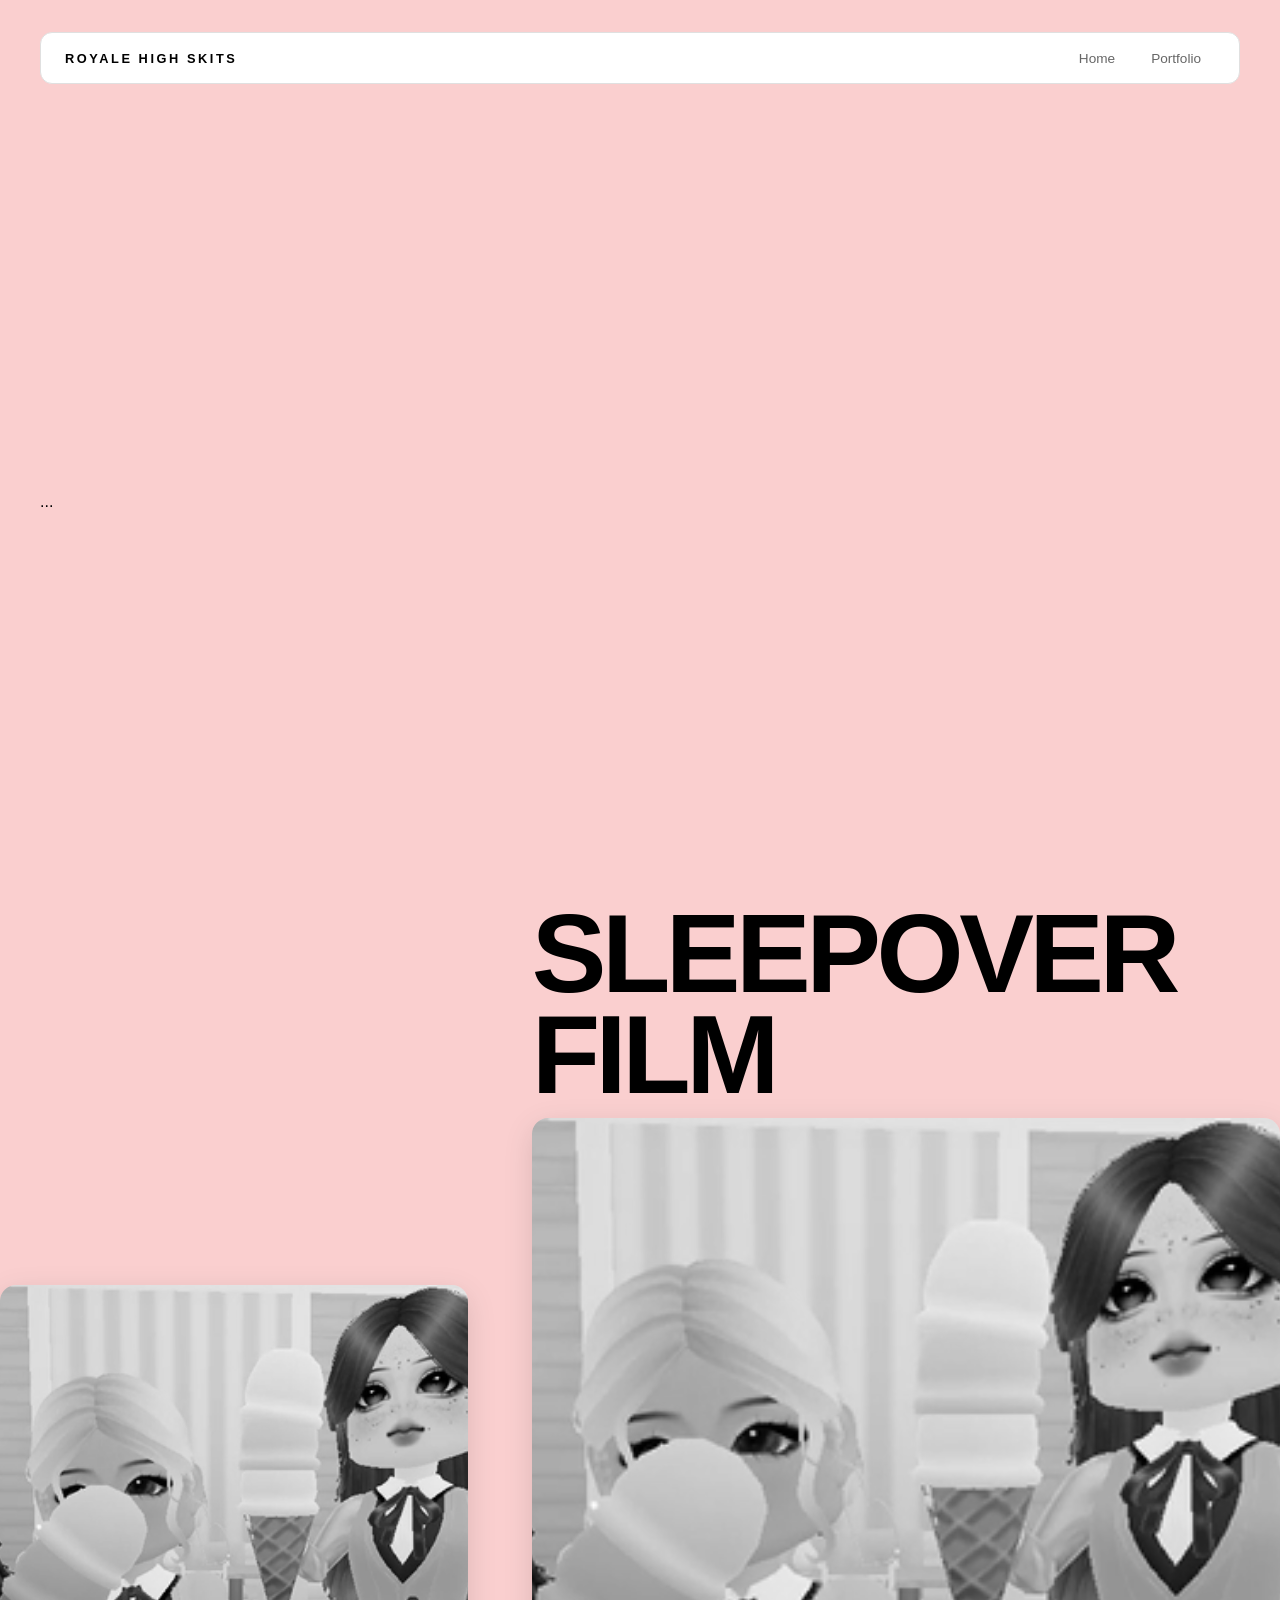
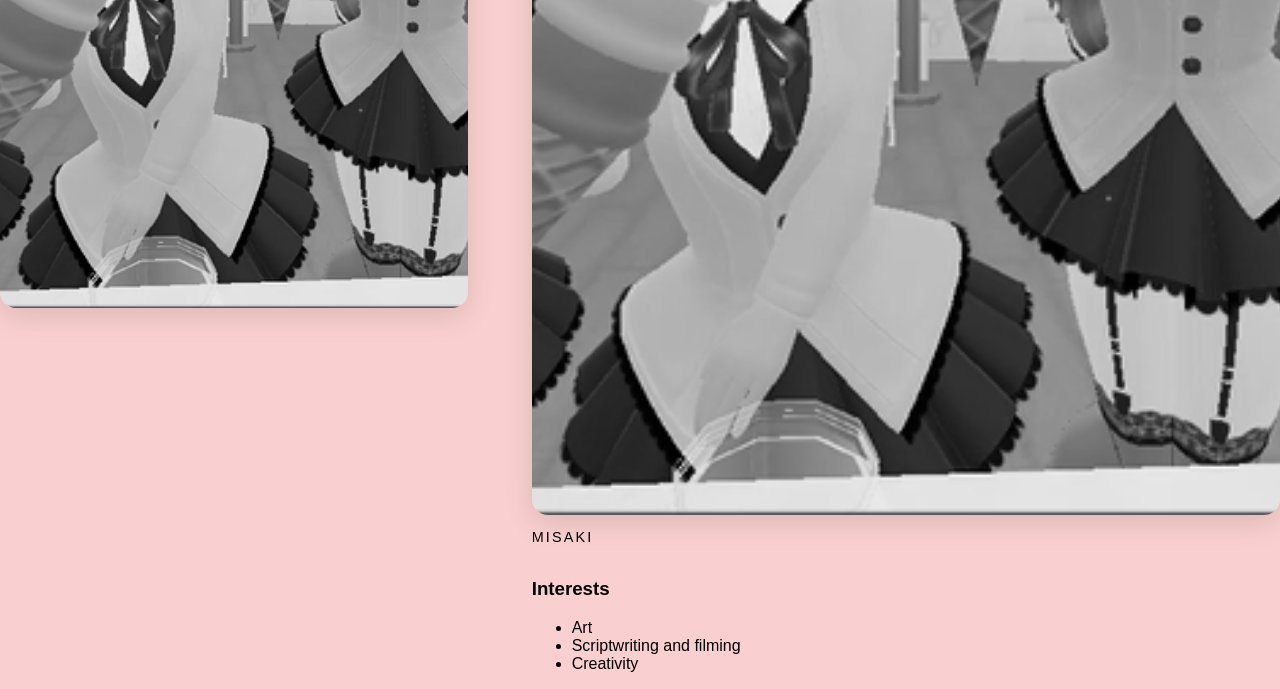
==== portfolio.html @ 2de8fe82 "Finished first website" ====
<!DOCTYPE html>
<html>

<head>
  <title> Royale High Skits</title>
  <link rel="stylesheet" href="style.css">
</head>

<body>
  <!-- All content goes here -->
  <div id="all-contents">
    <nav>
    <h1>Royale High Skits</h1>
    <ul id="nav-ul">
      <li class="nav-li"><a href="index.html">Home</a></li>
      <li class="nav-li"><a href="portfolio.html">Portfolio</a></li>
    </ul>
  </nav>

  <main>
    ...
  </main>
</div>


    <main>
      <div class="sidebar">
        <img src="RH.png" class="sidebar-img">
      </div>

      <div class="content">
        <h2> Sleepover film</h2>
        <div class="sidebar">
        <img src="RH.png" class="sidebar-img">
      </div>
        <p>Misaki</p>
        <div id="Shots and scene">
          <h3>Interests</h3>
          <ul>
            <li>Art</li>
            <li>Scriptwriting and filming</li>
            <li>Creativity</li>
          </ul>
        </div>
      </div>
    </main>
  </div>
</body>

</html>
---- style.css ----
* {
    box-sizing: border-box;
}

body {
    margin: 0;
    background: #facfcf;
    color: #000000;
    font-family: "Helvetica Neue", Arial, sans-serif;
}

#all-contents {
    max-width: 1500px;
    min-height: 100vh;
    margin: 0 auto;
    padding: 32px 40px;
}

main {
    display: grid;
    grid-template-columns: minmax(220px, 1fr) minmax(420px, 1.6fr);
    align-items: center;
    min-height: calc(100vh - 160px);
    gap: clamp(32px, 5vw, 80px);
}

.sidebar {
    width: 100%;
}

.content {
    display: flex;
    flex-direction: column;
    align-items: flex-start;
    gap: 12px;
}

h2 {
    margin: 0;
    font-size: clamp(4rem, 10vw, 7rem);
    line-height: 0.9;
    font-weight: 900;
    letter-spacing: -0.04em;
    text-transform: uppercase;
    color: #000;
}

.content > p {
    margin: 0;
    color: #000000;
    font-size: 0.9rem;
    text-transform: uppercase;
    letter-spacing: 0.15em;
    line-height: 1.4;
}

#interests {
    margin-top: 32px;
    width: 100%;
}

#interests h3 {
    margin: 0 0 12px;
    font-size: 0.75rem;
    font-weight: 700;
    text-transform: uppercase;
    letter-spacing: 0.2em;
    color: #000000;
}

#interests ul {
    list-style: none;
    margin: 0;
    padding: 0;
    display: flex;
    flex-wrap: wrap;
    gap: 8px;
}

#interests li {
    color: #555;
    font-size: 1rem;
    font-weight: 600;
    padding: 10px 20px;
    background: #fff;
    border: 1px solid #ddd;
    border-radius: 100px;
    transition: background 0.25s ease, color 0.25s ease, transform 0.25s ease;
    cursor: default;
}

#interests li:hover {
    background: #000;
    color: #fff;
    border-color: #000;
    transform: translateY(-2px);
}

.sidebar-img {
    width: 100%;
    max-width: 760px;
    aspect-ratio: 3 / 4;
    object-fit: cover;
    display: block;
    border-radius: 16px;
    filter: grayscale(100%);
    box-shadow: 0 8px 30px rgba(0, 0, 0, 0.12);
    transition: filter 0.4s ease, transform 0.4s ease, box-shadow 0.4s ease;
}

.sidebar-img:hover {
    filter: grayscale(0%);
    transform: translateY(-4px);
    box-shadow: 0 16px 40px rgba(0, 0, 0, 0.18);
}

nav {
    display: flex;
    justify-content: space-between;
    align-items: center;
    margin-bottom: 48px;
    padding: 16px 24px;
    background: #fff;
    border: 1px solid #e0e0e0;
    border-radius: 12px;
}

nav h1 {
    margin: 0;
    font-size: 0.8rem;
    font-weight: 700;
    text-transform: uppercase;
    letter-spacing: 0.2em;
    color: #000;
}

#nav-ul {
    list-style: none;
    display: flex;
    gap: 8px;
    margin: 0;
    padding: 0;
}

.nav-li a {
    color: #666;
    text-decoration: none;
    font-size: 0.85rem;
    font-weight: 500;
    padding: 6px 14px;
    border-radius: 8px;
    transition: background 0.25s ease, color 0.25s ease;
}

.nav-li a:hover {
    background: #000;
    color: #fff;
}
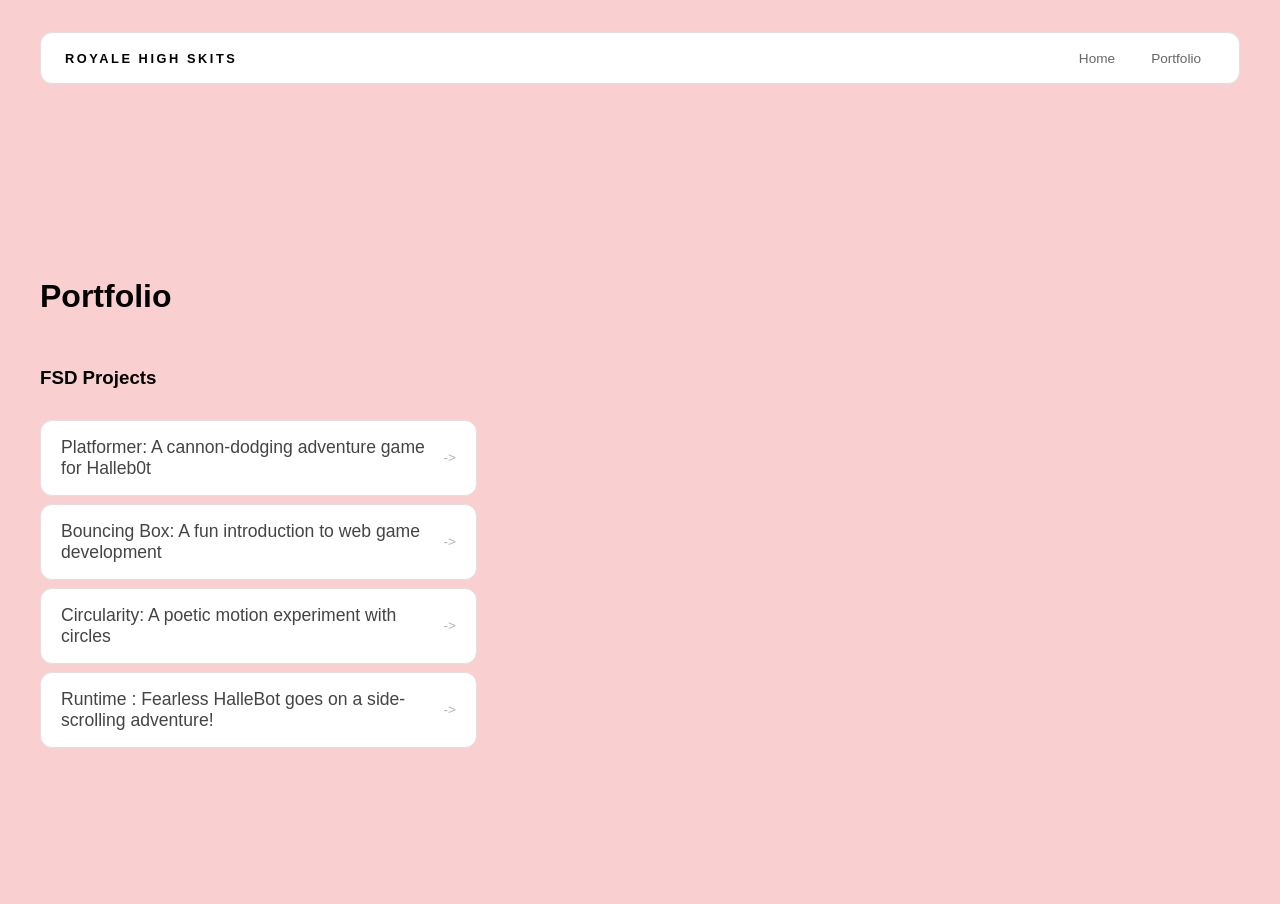
==== commit 0e6c1330: "add portfolio page to website" ====
--- a/portfolio.html
+++ b/portfolio.html
@@ -1,50 +1,53 @@
 <!DOCTYPE html>
 <html>
+  <head>
+    <title>Royale High Skits</title>
+    <link rel="stylesheet" href="style.css" />
+  </head>
 
-<head>
-  <title> Royale High Skits</title>
-  <link rel="stylesheet" href="style.css">
-</head>
-
-<body>
-  <!-- All content goes here -->
-  <div id="all-contents">
-    <nav>
-    <h1>Royale High Skits</h1>
-    <ul id="nav-ul">
-      <li class="nav-li"><a href="index.html">Home</a></li>
-      <li class="nav-li"><a href="portfolio.html">Portfolio</a></li>
-    </ul>
-  </nav>
+  <body>
+    <!-- All content goes here -->
+    <div id="all-contents">
+       <nav>
+         <h1>Royale High Skits</h1>
+  <ul id="nav-ul">
+    <li class="nav-li">
+      <a href="index.html">Home</a>
+    </li>
+    <li class="nav-li">
+      <a href="portfolio.html">Portfolio</a>
+    </li>
+  </ul>
+</nav>
 
   <main>
-    ...
+ <div class="content">
+    <h1>Portfolio</h1>
+    <h3>FSD Projects</h3>
+    <ul id="portfolio">
+      <li>
+  <a href="fsd-projects/platformer/">Platformer: A cannon-dodging adventure game for Halleb0t</a>
+</li>
+<li>
+  <a href="fsd-projects/bouncing-box/">Bouncing Box: A fun introduction to web game development</a>
+</li>
+<li>
+  <a href="fsd-projects/circularity/">Circularity: A poetic motion experiment with circles</a>
+</li>
+<li>
+ <a href="projects/runtime/">Runtime : Fearless HalleBot goes on a side-scrolling adventure!</a>
+</li>
+  
+
+
+    </ul>
+
+    <!-- ASD Projects will go here -->
+
+  </div>
   </main>
 </div>
-
-
-    <main>
-      <div class="sidebar">
-        <img src="RH.png" class="sidebar-img">
-      </div>
-
-      <div class="content">
-        <h2> Sleepover film</h2>
-        <div class="sidebar">
-        <img src="RH.png" class="sidebar-img">
-      </div>
-        <p>Misaki</p>
-        <div id="Shots and scene">
-          <h3>Interests</h3>
-          <ul>
-            <li>Art</li>
-            <li>Scriptwriting and filming</li>
-            <li>Creativity</li>
-          </ul>
-        </div>
-      </div>
-    </main>
-  </div>
-</body>
-
+      
+    </div>
+  </body>
 </html>
--- a/style.css
+++ b/style.css
@@ -155,4 +155,107 @@
 .nav-li a:hover {
     background: #000;
     color: #fff;
+}
+
+/* Portfolio styles */
+.content h1 {
+  color: black;
+}
+
+#portfolio {
+  list-style: none;
+  margin: 0;
+  padding: 0;
+  width: 100%;
+  display: flex;
+  flex-direction: column;
+  gap: 8px;
+}
+
+#portfolio li {
+  border-radius: 12px;
+  overflow: hidden;
+}
+
+#portfolio a {
+  display: flex;
+  justify-content: space-between;
+  align-items: center;
+  text-decoration: none;
+  color: #444;
+  padding: 16px 20px;
+  font-size: 1.1rem;
+  font-weight: 500;
+  background: #fff;
+  border: 1px solid #e0e0e0;
+  border-radius: 12px;
+  transition: background 0.25s ease, color 0.25s ease, transform 0.25s ease;
+}
+
+#portfolio a:hover {
+  background: #000;
+  color: #fff;
+  transform: translateX(4px);
+}
+
+#portfolio a::after {
+  content: "->";
+  font-size: 0.85rem;
+  opacity: 0.4;
+  transition: opacity 0.25s ease;
+  white-space: nowrap;
+}
+
+#portfolio a:hover::after {
+  opacity: 1;
+}
+
+/* responsive web design */
+@media screen and (min-width: 120px) and (max-width: 1080px) {
+  main {
+    height: 100ch;
+    zoom: 1.5;
+    display: grid;
+  }
+
+  h1 {
+    font-size: 44px;
+  }
+
+  h2 {
+    font-size: 42px;
+  }
+
+  h3 {
+    font-size: 36px;
+  }
+
+  #all-contents {
+    height: 100ch;
+    margin: none;
+  }
+
+  a {
+    font-size: 42px;
+  }
+
+  .sidebar {
+    margin-right: 0px;
+    justify-content: center;
+    align-items: center;
+  }
+
+  .sidebar-img {
+    width: 100%;
+  }
+
+  p,
+  li {
+    font-size: 24px;
+  }
+
+  .content {
+    align-content: center;
+    justify-content: center;
+  }
 }
